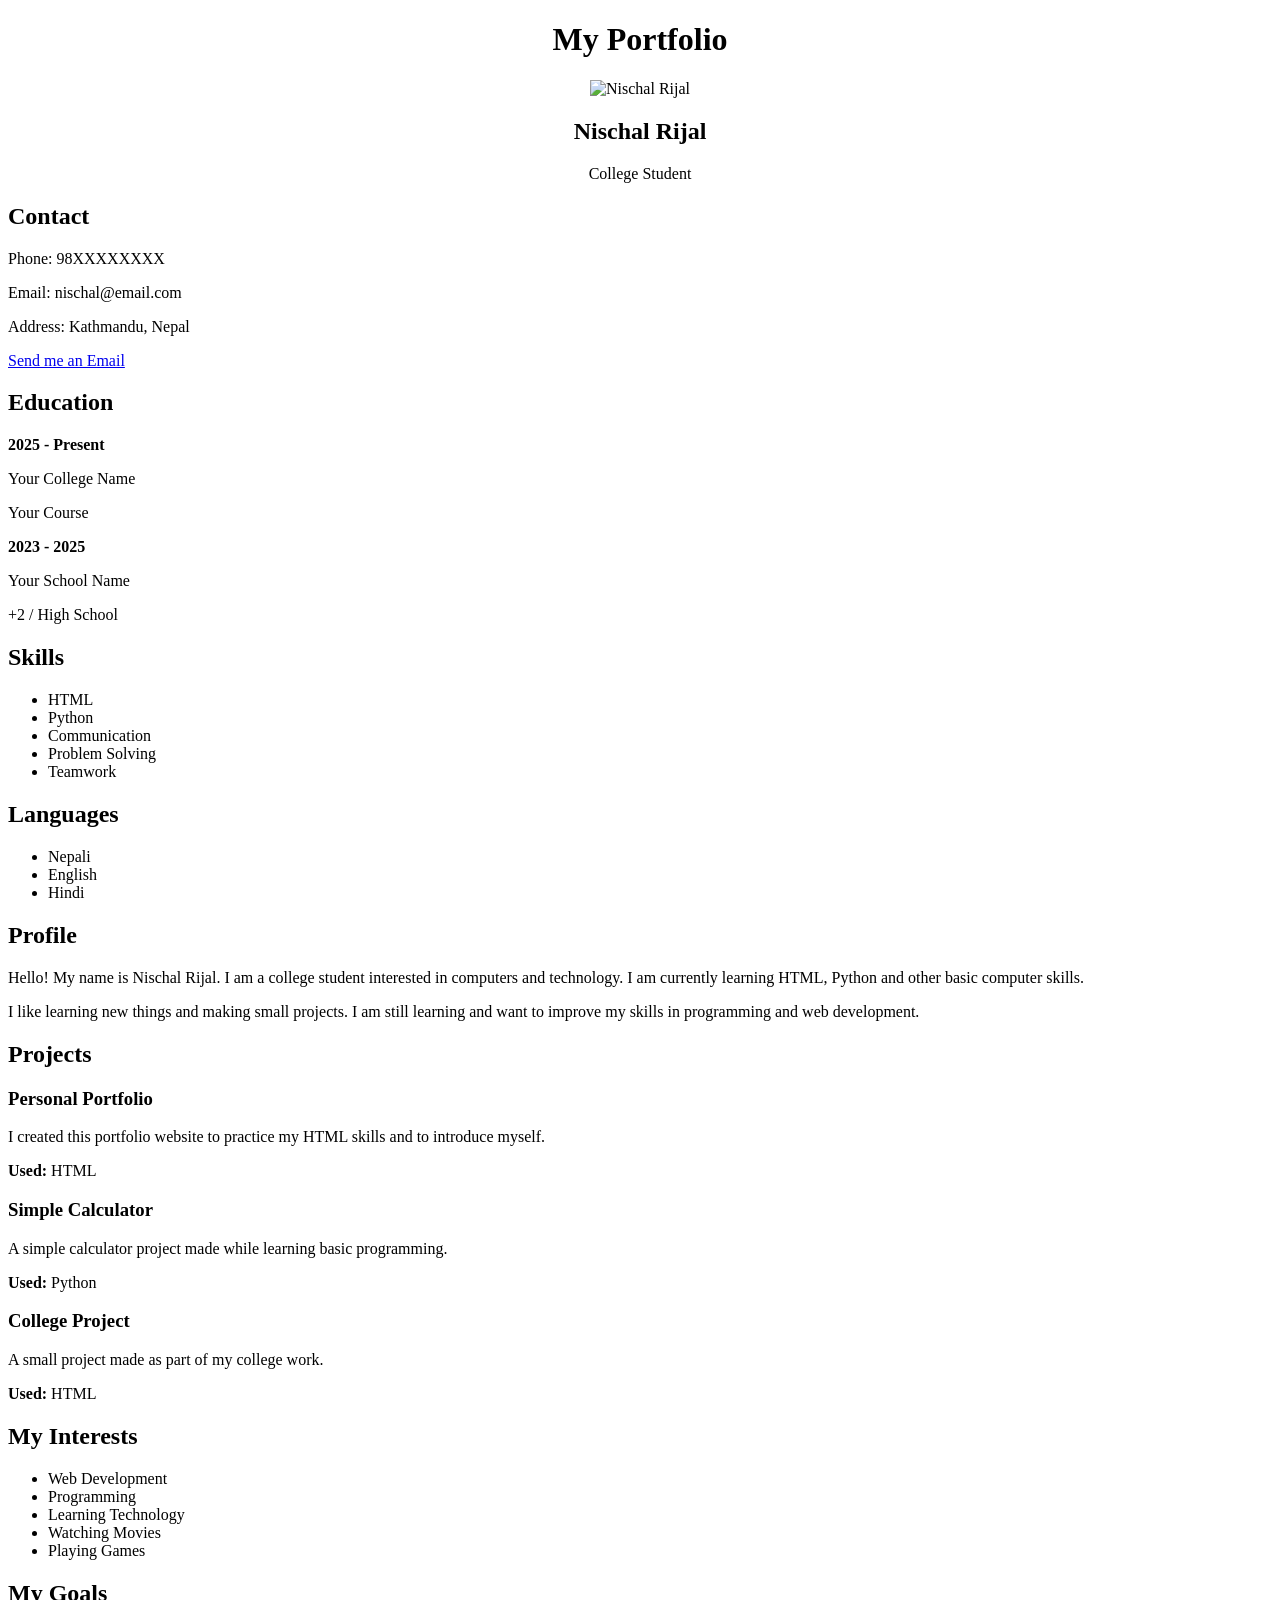
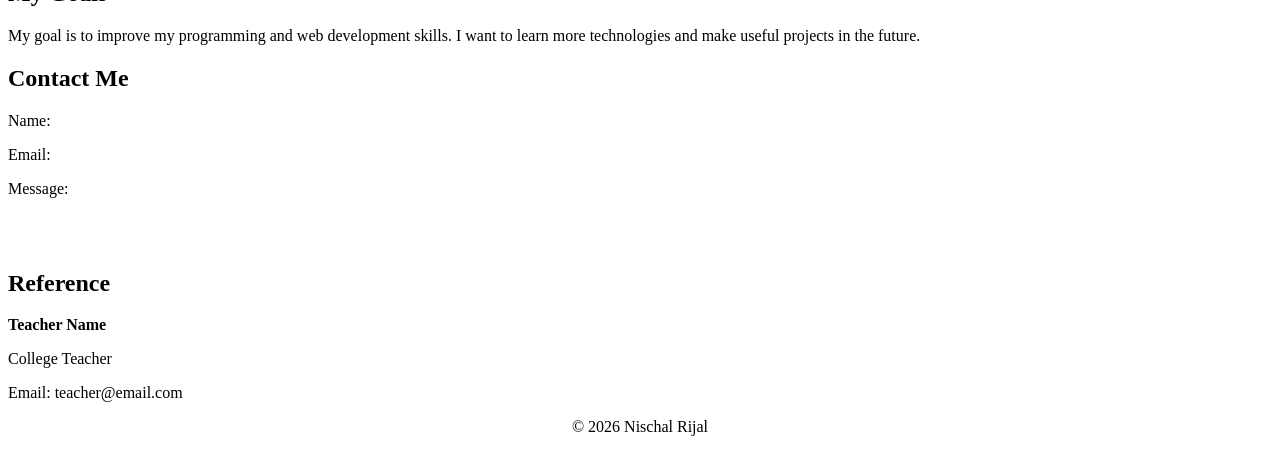
==== landingpage.html @ 31aa974a "Initial portfolio website" ====
<!DOCTYPE html>
<html>

<head>
    <title>Nischal Rijal - My Portfolio</title>
</head>

<body>

    <h1 align="center">My Portfolio</h1>

    <center>
        <img src="https://t3.ftcdn.net/jpg/13/11/22/86/360_F_1311228699_YoiLc5aJ3RWz3uRfdEtlV0UYSQjqf7RW.jpg"
            alt="Nischal Rijal" width="150">

        <h2>Nischal Rijal</h2>
        <p>College Student</p>
    </center>

    <h2>Contact</h2>

    <p>Phone: 98XXXXXXXX</p>
    <p>Email: nischal@email.com</p>
    <p>Address: Kathmandu, Nepal</p>

    <p>
        <a href="mailto:nischal@email.com">Send me an Email</a>
    </p>

    <h2>Education</h2>

    <p><b>2025 - Present</b></p>
    <p>Your College Name</p>
    <p>Your Course</p>

    <p><b>2023 - 2025</b></p>
    <p>Your School Name</p>
    <p>+2 / High School</p>

    <h2>Skills</h2>

    <ul>
        <li>HTML</li>
        <li>Python</li>
        <li>Communication</li>
        <li>Problem Solving</li>
        <li>Teamwork</li>
    </ul>

    <h2>Languages</h2>

    <ul>
        <li>Nepali</li>
        <li>English</li>
        <li>Hindi</li>
    </ul>

    <h2>Profile</h2>

    <p>
        Hello! My name is Nischal Rijal. I am a college student
        interested in computers and technology. I am currently
        learning HTML, Python and other basic computer skills.
    </p>

    <p>
        I like learning new things and making small projects.
        I am still learning and want to improve my skills in
        programming and web development.
    </p>

    <h2>Projects</h2>

    <h3>Personal Portfolio</h3>

    <p>
        I created this portfolio website to practice my HTML
        skills and to introduce myself.
    </p>

    <p><b>Used:</b> HTML</p>

    <h3>Simple Calculator</h3>

    <p>
        A simple calculator project made while learning basic
        programming.
    </p>

    <p><b>Used:</b> Python</p>

    <h3>College Project</h3>

    <p>
        A small project made as part of my college work.
    </p>

    <p><b>Used:</b> HTML</p>

    <h2>My Interests</h2>

    <ul>
        <li>Web Development</li>
        <li>Programming</li>
        <li>Learning Technology</li>
        <li>Watching Movies</li>
        <li>Playing Games</li>
    </ul>

    <h2>My Goals</h2>

    <p>
        My goal is to improve my programming and web development
        skills. I want to learn more technologies and make
        useful projects in the future.
    </p>

    <h2>Contact Me</h2>

    <form>

        <p>
            Name:
            
        </p>

        <p>
            Email:
            
        </p>

        <p>Message:</p>

        

        <br><br>

      

    </form>

    <h2>Reference</h2>

    <p><b>Teacher Name</b></p>
    <p>College Teacher</p>
    <p>Email: teacher@email.com</p>

    <center>
        <p>© 2026 Nischal Rijal</p>
    </center>

</body>

</html>
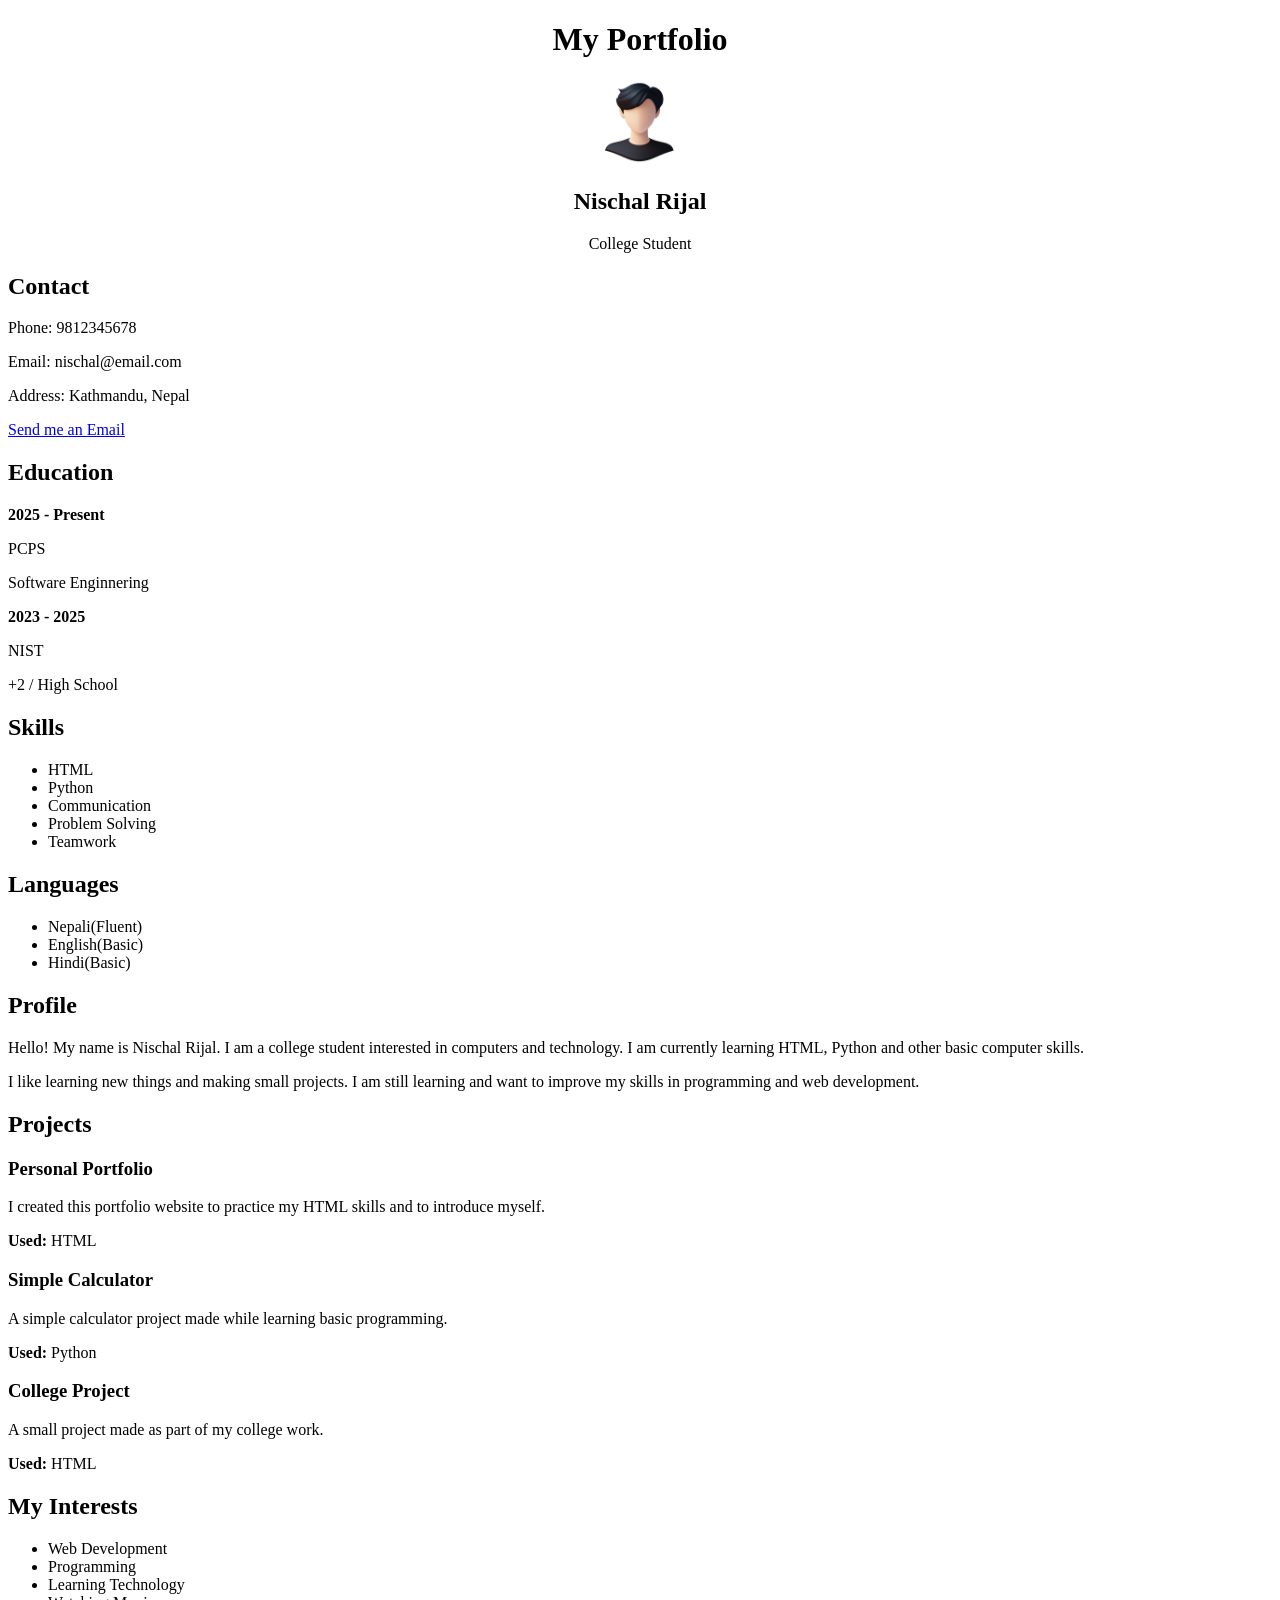
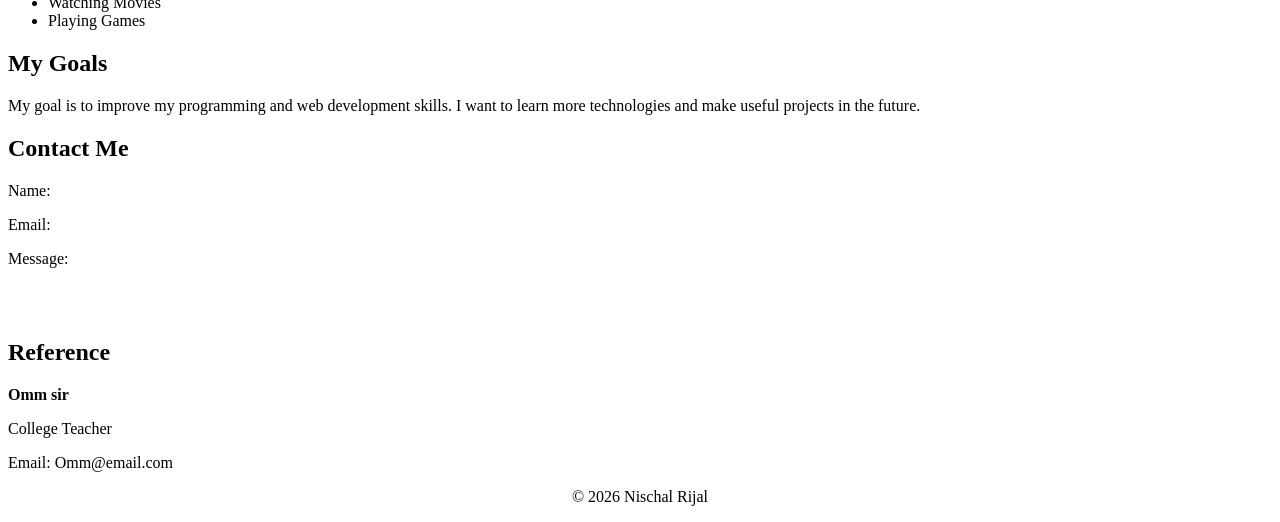
==== commit 2eaaa27c: "Update portfolio" ====
--- a/landingpage.html
+++ b/landingpage.html
@@ -11,7 +11,7 @@
     <h1 align="center">My Portfolio</h1>
 
     <center>
-        <img src="https://t3.ftcdn.net/jpg/13/11/22/86/360_F_1311228699_YoiLc5aJ3RWz3uRfdEtlV0UYSQjqf7RW.jpg"
+        <img src="image.jpg"
             alt="Nischal Rijal" width="150">
 
         <h2>Nischal Rijal</h2>
@@ -20,7 +20,7 @@
 
     <h2>Contact</h2>
 
-    <p>Phone: 98XXXXXXXX</p>
+    <p>Phone: 9812345678</p>
     <p>Email: nischal@email.com</p>
     <p>Address: Kathmandu, Nepal</p>
 
@@ -31,11 +31,11 @@
     <h2>Education</h2>
 
     <p><b>2025 - Present</b></p>
-    <p>Your College Name</p>
-    <p>Your Course</p>
+    <p>PCPS</p>
+    <p>Software Enginnering</p>
 
     <p><b>2023 - 2025</b></p>
-    <p>Your School Name</p>
+    <p>NIST</p>
     <p>+2 / High School</p>
 
     <h2>Skills</h2>
@@ -51,9 +51,9 @@
     <h2>Languages</h2>
 
     <ul>
-        <li>Nepali</li>
-        <li>English</li>
-        <li>Hindi</li>
+        <li>Nepali(Fluent)</li>
+        <li>English(Basic)</li>
+        <li>Hindi(Basic)</li>
     </ul>
 
     <h2>Profile</h2>
@@ -142,9 +142,9 @@
 
     <h2>Reference</h2>
 
-    <p><b>Teacher Name</b></p>
+    <p><b>Omm sir</b></p>
     <p>College Teacher</p>
-    <p>Email: teacher@email.com</p>
+    <p>Email: Omm@email.com</p>
 
     <center>
         <p>© 2026 Nischal Rijal</p>
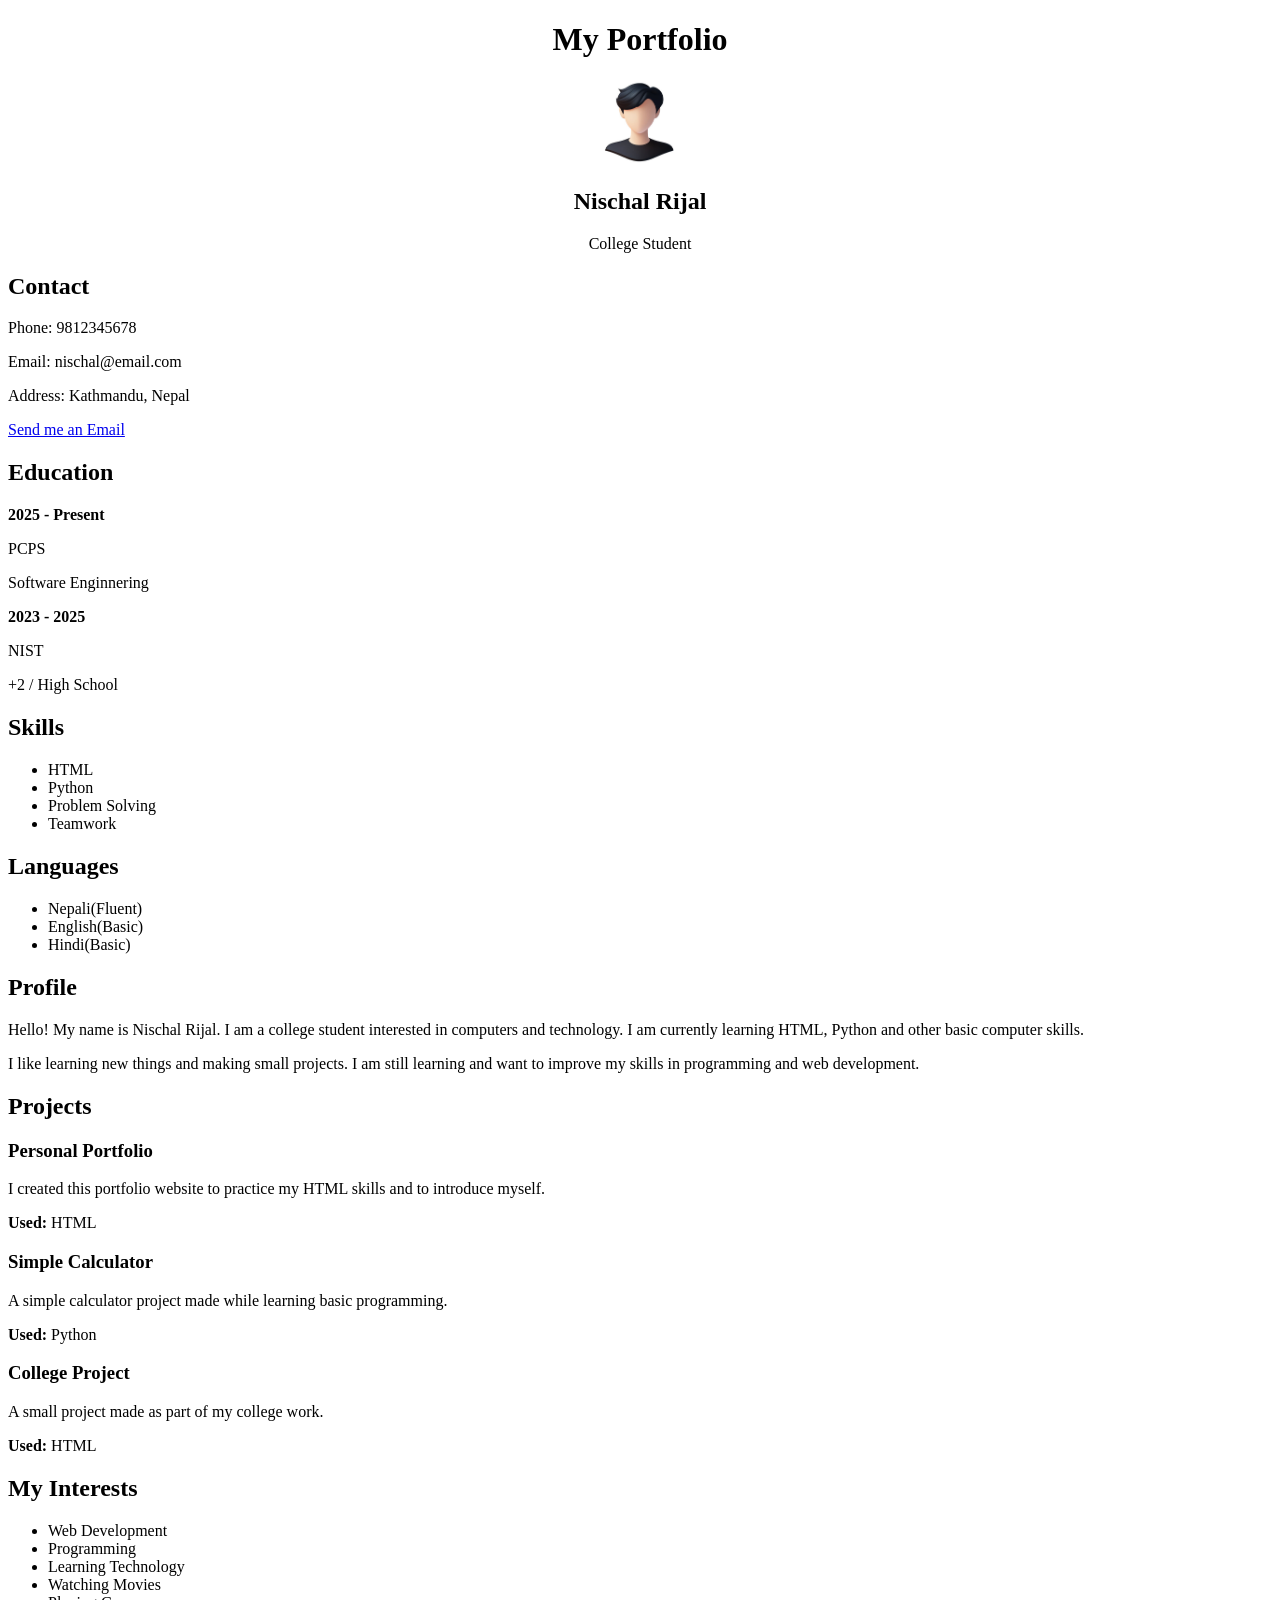
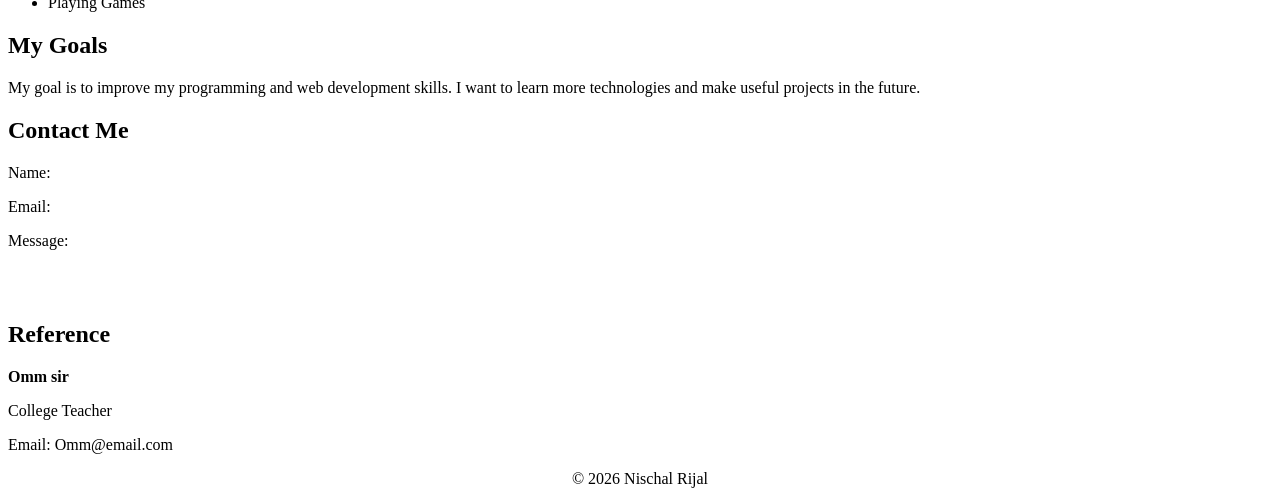
==== commit 07724d29: "Update portfolio" ====
--- a/landingpage.html
+++ b/landingpage.html
@@ -17,7 +17,7 @@
         <h2>Nischal Rijal</h2>
         <p>College Student</p>
     </center>
-
+    
     <h2>Contact</h2>
 
     <p>Phone: 9812345678</p>
@@ -43,7 +43,7 @@
     <ul>
         <li>HTML</li>
         <li>Python</li>
-        <li>Communication</li>
+        
         <li>Problem Solving</li>
         <li>Teamwork</li>
     </ul>
